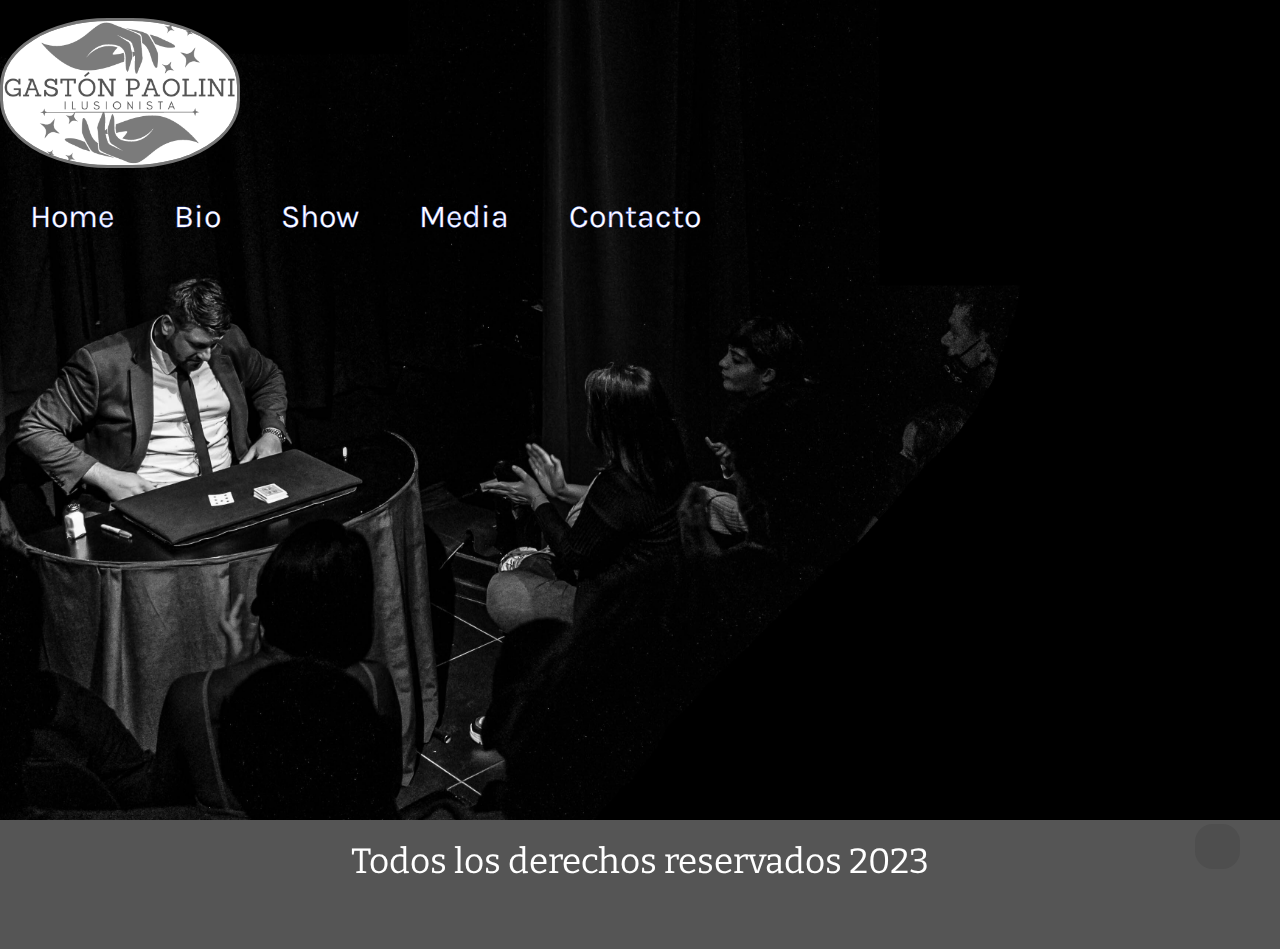
==== index.html @ fab3394d "preentrega 4 inicio" ====
<!DOCTYPE html>
<html lang="es">

<head>

    <meta charset="UTF-8">
    <meta http-equiv="X-UA-Compatible" content="IE=edge">
    <meta name="viewport" content="width=device-width, initial-scale=1.0">
    <link rel="stylesheet" href="https://cdn.jsdelivr.net/npm/bootstrap@4.6.2/dist/css/bootstrap.min.css"
        integrity="sha384-xOolHFLEh07PJGoPkLv1IbcEPTNtaed2xpHsD9ESMhqIYd0nLMwNLD69Npy4HI+N" crossorigin="anonymous">
    <link rel="stylesheet" href="https://cdnjs.cloudflare.com/ajax/libs/font-awesome/6.4.0/css/all.min.css"
        integrity="sha512-iecdLmaskl7CVkqkXNQ/ZH/XLlvWZOJyj7Yy7tcenmpD1ypASozpmT/E0iPtmFIB46ZmdtAc9eNBvH0H/ZpiBw=="
        crossorigin="anonymous" referrerpolicy="no-referrer" />
    <link rel="stylesheet" href="./estilos.css">
    <link rel="shortcut icon" href="./Icono para la página/GP favicon white2.png">
    <title>Gastón Paolini - Magia</title>
</head>

<body>
    <section class="principal">
        <header>
            <nav class="navbar navbar-expand-md ">
                >
                <a class="navbar-brand" href="./index.html"><img src="./Imagenes logo-tarjetas/GP3.png" alt="logo magia"
                        id="logo"></a>
                <button class="navbar-toggler" type="button" data-toggle="collapse" data-target="#collapsibleNavbar">
                    <i class="fa-solid fa-bars" id="menu"></i>
                </button>
                <div class="collapse navbar-collapse" id="collapsibleNavbar">
                    <ul class="navbar-nav">
                        <li class="nav-item">
                            <a class="nav-link" href="./index.html">Home</a>
                        </li>
                        <li class="nav-item">
                            <a class="nav-link" href="./bio.html">Bio</a>
                        </li>
                        <li class="nav-item">
                            <a class="nav-link" href="./show.html">Show</a>
                        </li>
                        <li class="nav-item">
                            <a class="nav-link" href="./media.html">Media</a>
                        </li>
                        <li class="nav-item">
                            <a class="nav-link" href="./contacto.html">Contacto</a>
                        </li>
                    </ul>
                </div>
            </nav>
        </header>
    </section>
    <footer>
        <div class="redes">
            <p id="pfooter">Todos los derechos reservados 2023</p>
            <div class="redes2">
                <a href="https://www.instagram.com/gastonpaolini/" id="instagram"><i class="fa-brands fa-instagram"></i>
                </a>
                <a href="https://www.tiktok.com/@gastonpaolini" id="tiktok"><i class="fa-brands fa-tiktok"></i></a>
                <a href="https://wa.me/1169472413" id="whatsapp"><i class="fa-brands fa-whatsapp"></i></a>
                <a href="https://www.youtube.com/@gastonpaolini9803" id="youtube"><i
                        class="fa-brands fa-youtube"></i></a>
            </div>
        </div>
    </footer>
    <a href="#" class="subir" type="submit"><i class="fa-regular fa-circle-up"></i></a>

    <script src="https://cdn.jsdelivr.net/npm/jquery@3.5.1/dist/jquery.slim.min.js"
        integrity="sha384-DfXdz2htPH0lsSSs5nCTpuj/zy4C+OGpamoFVy38MVBnE+IbbVYUew+OrCXaRkfj" crossorigin="anonymous">
    </script>
    <script src="https://cdn.jsdelivr.net/npm/popper.js@1.16.1/dist/umd/popper.min.js"
        integrity="sha384-9/reFTGAW83EW2RDu2S0VKaIzap3H66lZH81PoYlFhbGU+6BZp6G7niu735Sk7lN" crossorigin="anonymous">
    </script>
    <script src="https://cdn.jsdelivr.net/npm/bootstrap@4.6.2/dist/js/bootstrap.min.js"
        integrity="sha384-+sLIOodYLS7CIrQpBjl+C7nPvqq+FbNUBDunl/OZv93DB7Ln/533i8e/mZXLi/P+" crossorigin="anonymous">
    </script>
</body>

</html>
---- estilos.css ----
@import url("https://fonts.googleapis.com/css2?family=Abril+Fatface&family=Archivo:wght@200&family=Bebas+Neue&family=Bitter:ital,wght@0,100;0,200;1,100&family=Bruno+Ace+SC&family=Castoro+Titling&family=Delicious+Handrawn&family=Great+Vibes&family=Indie+Flower&family=Instrument+Serif:ital@0;1&family=Karla:wght@300&family=Libre+Baskerville&family=Lobster&family=Nova+Oval&family=Oswald:wght@200&family=PT+Sans+Narrow:wght@400;700&family=Pacifico&family=Poltawski+Nowy:ital@0;1&family=Raleway:wght@100&family=Red+Hat+Display:ital,wght@0,300;1,300&family=Righteous&family=Roboto:wght@100&family=Satisfy&family=Source+Serif+Pro:wght@200&family=Ysabeau:ital,wght@0,200;1,200&display=swap");
* {
  margin: 0;
  padding: 0;
  box-sizing: border-box;
}

html {
  scroll-behavior: smooth;
}

/* font-family: 'Abril Fatface', cursive;
font-family: 'Archivo', sans-serif;
font-family: 'Bebas Neue', cursive;
font-family: 'Bitter', serif;
font-family: 'Bruno Ace SC', cursive;
font-family: 'Castoro Titling', cursive;
font-family: 'Delicious Handrawn', cursive;
font-family: 'Indie Flower', cursive;
font-family: 'Instrument Serif', serif;
font-family: 'Karla', sans-serif;
font-family: 'Libre Baskerville', serif;
font-family: 'Lobster', cursive;
font-family: 'Nova Oval', cursive;
font-family: 'Oswald', sans-serif;
font-family: 'Pacifico', cursive;
font-family: 'Poltawski Nowy', serif;
font-family: 'PT Sans Narrow', sans-serif;
font-family: 'Raleway', sans-serif;
font-family: 'Red Hat Display', sans-serif;
font-family: 'Righteous', cursive;
font-family: 'Roboto', sans-serif;
font-family: 'Satisfy', cursive;
font-family: 'Source Serif Pro', serif;
font-family: 'Ysabeau', sans-serif; */
body {
  height: calc(100vh - 80px);
}

.principal {
  background-image: url(./Background/background4.jpg) !important;
  background-size: cover;
  background-position: center;
  height: 100%;
}

.principalbio {
  background-image: url(./Background/background11.png);
  background-size: cover;
  background-position: inherit;
  height: auto;
}

.principalcontacto {
  background-image: url(./Background/background2.png);
}

.principalshow {
  background-image: url(./Background/background6.png);
  background-size: cover;
}

.principalmedia {
  background-color: #1a1a1a;
}

.navbar-brand {
  display: flex;
  justify-content: space-between;
  padding-right: 0px;
  margin: 0px;
}

#logo {
  border-radius: 45%;
  border: solid 5px white;
  height: 150px;
  width: 600p;
  border: 3px solid #5372ff;
  transition: all 0.9s;
  filter: grayscale(100%);
}

#logo:hover {
  transition: all 0.9s;
  border-radius: 20%;
  filter: grayscale(0%);
}

.navbar-toggler {
  padding-left: 70px;
  border: none;
  font-size: 30px;
  color: white;
  display: flex;
  justify-content: end;
}

.navbar-toggler .collapsed {
  display: flex;
  justify-content: end;
}

.navbar-nav {
  z-index: 1;
  display: flex;
  align-items: center;
}

.nav-link {
  color: rgb(255, 255, 255);
  transition: all 1.5s;
  font-size: 32px;
  display: flex;
  justify-content: right;
  -webkit-text-stroke: 0.25px #5372ff;
  font-family: "Karla", sans-serif;
  display: flex;
  justify-content: end;
}

.nav-link:hover {
  transition: all 1.5s;
  font-size: 45px;
  text-shadow: 0 0 3px rgb(226, 90, 90);
  color: rgb(146, 10, 10) !important;
  -webkit-text-stroke: 0.25px rgb(146, 10, 10);
}

a {
  color: white;
  text-decoration: none;
  margin: 30px;
}

a:hover {
  color: #1a1a1a;
}

h1 {
  color: white;
  padding: 10px;
  margin: 0px;
  text-align: center;
  font-family: Bloverly;
}

.f-letter::first-letter {
  color: rgb(175, 6, 6);
  font-size: 45px;
  font-weight: bold;
  text-shadow: 0 0 5px white;
  background-color: rgba(26, 26, 26, 0.7529411765);
}

.bio {
  color: white;
  padding: 10px;
  margin: 20px;
  font-size: 20px;
  font-family: Ricordi;
  text-align: center;
  background-color: rgba(26, 26, 26, 0.7529411765);
  border-radius: 10px;
}

.bio2 {
  color: white;
  padding: 10px;
  margin: 0px;
  font-size: 30px;
  font-family: Ricordi;
  text-align: center;
  background-color: rgba(255, 0, 0, 0.623);
}

.foto {
  width: auto;
  padding: 10px;
  margin: 10px;
  display: grid;
  grid-template-columns: repeat(3, 1fr);
  grid-template-rows: 1fr;
  grid-template-areas: "foto1 foto2 foto3";
}

.fotos {
  background-image: url(./Background/dorsos.png);
  grid-area: foto2;
  background-size: 100%;
  background-repeat: no-repeat;
  height: 50vh;
  width: 50%;
  transition: all 0.9s;
  border-radius: 10px;
  display: flex;
  justify-content: center;
}

.foto1 {
  grid-area: foto1;
}

.foto1:hover {
  background: url(./Background/foto\ bio.jpg);
  background-size: cover;
  background-position: center;
  grid-area: foto1;
  border-radius: 10px;
  box-shadow: 0 0 15px white;
  border: solid 3px white;
  transition: all 0.9s;
}

.foto2 {
  grid-area: foto2;
}

.foto2:hover {
  background: url(./Background/foto\ bio2.jpg);
  background-size: cover;
  background-position: center;
  grid-area: foto2;
  border-radius: 10px;
  box-shadow: 0 0 15px white;
  border: solid 3px white;
  transition: all 0.9s;
}

.foto3 {
  grid-area: foto3;
}

.foto3:hover {
  background: url(./Background/foto\ bio3.jpg);
  background-size: cover;
  background-position: center;
  grid-area: foto3;
  border-radius: 10px;
  box-shadow: 0 0 15px white;
  border: solid 3px white;
  transition: all 0.9s;
}

.act1:active {
  transform: rotate(180deg);
  background-image: url(./Background/7corazon.png);
  background-size: contain;
  background-repeat: no-repeat;
  box-shadow: none;
  border: none;
}

.act2:active {
  transform: rotate(180deg);
  background-image: url(./Background/4pica.png);
  background-size: contain;
  background-repeat: no-repeat;
  box-shadow: none;
  border: none;
}

.act3:active {
  transform: rotate(180deg);
  background-image: url(./Background/5corazon.png);
  background-size: contain;
  background-repeat: no-repeat;
  box-shadow: none;
  border: none;
}

/* --------------------------------------------------------------------------------------------------------- */
.show0 {
  color: #fff;
  background-color: rgba(26, 26, 26, 0.7960784314);
  font-size: 32px;
  height: 60px;
}

.showtipo {
  display: grid;
  grid-template-columns: repeat(4, 1fr);
  grid-template-rows: repeat(2, 1fr);
  grid-template-areas: "tipo1 tipo3 tipo5 tipo7" "tipo2 tipo4 tipo6 tipo8";
  padding: 10px;
  margin: 10px;
  border-radius: 10px;
  transition: all 1.09s;
  line-height: 25px;
  height: auto;
}

.shows {
  height: 70px;
}

.showp {
  height: auto;
}

.tipo1 {
  color: rgb(255, 255, 255);
  grid-area: tipo1;
  border: solid 2px black;
  padding: 5px;
  margin: 5px;
  display: flex;
  justify-content: center;
  align-items: center;
  text-align: center;
  border-radius: 10px;
  background-color: rgb(247, 48, 50);
  filter: sepia(1);
  transition: all 1.09s;
  text-shadow: 0 0 5px black;
  font-size: 25px;
}

.tipo1:hover {
  filter: sepia(0);
  transition: all 1.09s;
  border: solid 2px white;
  box-shadow: 0 0 5px white;
}

.tipo2 {
  color: rgb(255, 255, 255);
  grid-area: tipo2;
  border: solid 2px black;
  padding: 5px;
  margin: 5px;
  display: flex;
  justify-content: center;
  align-items: center;
  text-align: justify;
  border-radius: 10px;
  background-color: rgb(247, 48, 50);
  filter: sepia(1);
  transition: all 1.09s;
  text-shadow: 0 0 5px black;
}

.tipo2:hover {
  filter: sepia(0);
  transition: all 1.09s;
  border: solid 2px white;
  box-shadow: 0 0 5px white;
}

.tipo3 {
  color: #ffffff;
  grid-area: tipo3;
  border: solid 2px black;
  padding: 5px;
  margin: 5px;
  display: flex;
  justify-content: center;
  align-items: center;
  text-align: center;
  border-radius: 10px;
  background-color: #5372ff;
  filter: sepia(1);
  transition: all 1.09s;
  text-shadow: 0 0 5px black;
  font-size: 25px;
}

.tipo3:hover {
  filter: sepia(0);
  transition: all 1.09s;
  border: solid 2px white;
  box-shadow: 0 0 5px white;
}

.tipo4 {
  color: #ffffff;
  grid-area: tipo4;
  border: solid 2px black;
  padding: 5px;
  margin: 5px;
  display: flex;
  justify-content: center;
  align-items: center;
  text-align: justify;
  border-radius: 10px;
  background-color: #5372ff;
  filter: sepia(1);
  transition: all 1.09s;
  text-shadow: 0 0 5px black;
}

.tipo4:hover {
  filter: sepia(0);
  transition: all 1.09s;
  border: solid 2px white;
  box-shadow: 0 0 5px white;
}

.tipo5 {
  color: rgb(255, 255, 255);
  grid-area: tipo5;
  border: solid 2px black;
  padding: 5px;
  margin: 5px;
  display: flex;
  justify-content: center;
  align-items: center;
  text-align: center;
  border-radius: 10px;
  background-color: rgb(247, 48, 50);
  filter: sepia(1);
  transition: all 1.09s;
  text-shadow: 0 0 5px black;
  font-size: 25px;
}

.tipo5:hover {
  filter: sepia(0);
  transition: all 1.09s;
  border: solid 2px white;
  box-shadow: 0 0 5px white;
}

.tipo6 {
  color: rgb(255, 255, 255);
  grid-area: tipo6;
  border: solid 2px black;
  padding: 5px;
  margin: 5px;
  display: flex;
  justify-content: center;
  align-items: center;
  text-align: justify;
  border-radius: 10px;
  background-color: rgb(247, 48, 50);
  filter: sepia(1);
  transition: all 1.09s;
  text-shadow: 0 0 5px black;
}

.tipo6:hover {
  filter: sepia(0);
  transition: all 1.09s;
  border: solid 2px white;
  box-shadow: 0 0 5px white;
}

.tipo7 {
  color: #ffffff;
  grid-area: tipo7;
  border: solid 2px black;
  padding: 5px;
  margin: 5px;
  display: flex;
  justify-content: center;
  align-items: center;
  text-align: center;
  border-radius: 10px;
  background-color: #5372ff;
  filter: sepia(1);
  transition: all 1.09s;
  text-shadow: 0 0 5px black;
  font-size: 25px;
}

.tipo7:hover {
  filter: sepia(0);
  transition: all 1.09s;
  border: solid 2px white;
  box-shadow: 0 0 5px white;
}

.tipo8 {
  color: #ffffff;
  grid-area: tipo8;
  border: solid 2px black;
  padding: 5px;
  margin: 5px;
  display: flex;
  justify-content: center;
  align-items: center;
  text-align: justify;
  border-radius: 10px;
  background-color: #5372ff;
  filter: sepia(1);
  transition: all 1.09s;
  text-shadow: 0 0 5px black;
}

.tipo8:hover {
  filter: sepia(0);
  transition: all 1.09s;
  border: solid 2px white;
  box-shadow: 0 0 5px white;
}

/* --------------------------------------------------------------------------------------------------------- */
.galeria {
  background-color: silver;
  display: grid;
  grid-template-columns: repeat(4, 1fr);
  grid-template-rows: repeat(3, 1fr);
  grid-template-areas: "item1 item1 item3 item3" "item4 item4 item2 item8" "item6 item7 item5 item8";
  height: 100vh;
}

.item1-img {
  background-image: url(./media/imgitem1.jpg);
  background-size: cover;
  background-position: center;
  margin: 5px;
  padding: 5px;
  border-radius: 10px;
  filter: grayscale(1);
  transition: all 1.09s;
  grid-area: item1;
}

.item2-img {
  background-image: url(./media/imgitem2.jpg);
  background-size: cover;
  background-position: center;
  margin: 5px;
  padding: 5px;
  border-radius: 10px;
  filter: grayscale(1);
  transition: all 1.09s;
  grid-area: item2;
}

.item3-img {
  background-image: url(./media/imgitem3.jpg);
  background-size: cover;
  background-position: center;
  margin: 5px;
  padding: 5px;
  border-radius: 10px;
  filter: grayscale(1);
  transition: all 1.09s;
  grid-area: item3;
}

.item4-img {
  background-image: url(./media/imgitem4.jpg);
  background-size: cover;
  background-position: center;
  margin: 5px;
  padding: 5px;
  border-radius: 10px;
  filter: grayscale(1);
  transition: all 1.09s;
  grid-area: item4;
}

.item5-img {
  background-image: url(./media/imgitem5.jpg);
  background-size: cover;
  background-position: center;
  margin: 5px;
  padding: 5px;
  border-radius: 10px;
  filter: grayscale(1);
  transition: all 1.09s;
  grid-area: item5;
}

.item6-img {
  background-image: url(./media/imgitem6.jpg);
  background-size: cover;
  background-position: center;
  margin: 5px;
  padding: 5px;
  border-radius: 10px;
  filter: grayscale(1);
  transition: all 1.09s;
  grid-area: item6;
}

.item7-img {
  background-image: url(./media/imgitem7.jpg);
  background-size: cover;
  background-position: center;
  margin: 5px;
  padding: 5px;
  border-radius: 10px;
  filter: grayscale(1);
  transition: all 1.09s;
  grid-area: item7;
}

.item8-img {
  background-image: url(./media/imgitem8.jpg);
  background-size: cover;
  background-position: center;
  margin: 5px;
  padding: 5px;
  border-radius: 10px;
  filter: grayscale(1);
  transition: all 1.09s;
  grid-area: item8;
}

.item1-img:hover {
  filter: grayscale(0);
  transition: all 1.09s;
  box-shadow: 0 0 5px white;
  border: 3px solid white;
  scale: 1.3;
  z-index: 1;
}

.item2-img:hover {
  filter: grayscale(0);
  transition: all 1.09s;
  box-shadow: 0 0 5px white;
  border: 3px solid white;
  scale: 1.3;
  z-index: 1;
}

.item3-img:hover {
  filter: grayscale(0);
  transition: all 1.09s;
  box-shadow: 0 0 5px white;
  border: 3px solid white;
  scale: 1.3;
  z-index: 1;
}

.item4-img:hover {
  filter: grayscale(0);
  transition: all 1.09s;
  box-shadow: 0 0 5px white;
  border: 3px solid white;
  scale: 1.3;
  z-index: 1;
}

.item5-img:hover {
  filter: grayscale(0);
  transition: all 1.09s;
  box-shadow: 0 0 5px white;
  border: 3px solid white;
  scale: 1.3;
  z-index: 1;
}

.item6-img:hover {
  filter: grayscale(0);
  transition: all 1.09s;
  box-shadow: 0 0 5px white;
  border: 3px solid white;
  scale: 1.3;
  z-index: 1;
}

.item7-img:hover {
  filter: grayscale(0);
  transition: all 1.09s;
  box-shadow: 0 0 5px white;
  border: 3px solid white;
  scale: 1.3;
  z-index: 1;
}

.item8-img:hover {
  filter: grayscale(0);
  transition: all 1.09s;
  box-shadow: 0 0 5px white;
  border: 3px solid white;
  scale: 1.3;
  z-index: 1;
}

/* --------------------------------------------------------------------------------------------------------- */
.formulario {
  color: white;
  display: inline;
  text-align: center;
  font-family: Verdana, Geneva, Tahoma, sans-serif;
  font-size: 20px;
  padding: 10px;
  margin: 10px;
  display: grid;
  place-items: center;
}

input {
  color: whitesmoke;
  background-color: #1a1a1a;
}

input::placeholder {
  color: #3f3d3d;
  text-transform: capitalize;
}

.act:focus {
  background-color: #5372ff;
  box-shadow: 0 0 3px white;
}

label {
  background-color: rgba(247, 48, 51, 0.486);
  margin: 5px;
  padding: 3px;
  border-radius: 10px;
}

.enviar {
  border-radius: 10px;
  padding: 5px;
  margin: 5px;
  background-color: #5372ff;
  font-weight: bold;
  color: azure;
  text-shadow: 0 0 5px #1a1a1a;
  font-family: "PT Sans Narrow", sans-serif;
  text-align: center;
}

.enviar:hover {
  box-shadow: 0 0 5px white;
}

.reset {
  border-radius: 10px;
  padding: 5px;
  margin: 5px;
  background-color: rgb(247, 48, 50);
  font-weight: bold;
  color: azure;
  text-shadow: 0 0 5px #1a1a1a;
  font-family: "PT Sans Narrow", sans-serif;
  text-align: center;
}

.reset:hover {
  box-shadow: 0 0 5px white;
}

/* --------------------------------------------------------------------------------------------------------- */
footer {
  background-color: rgb(226, 80, 76);
  transition: all 1.09s;
  filter: grayscale(100%);
  width: 100%;
}

footer:hover {
  transition: all 1.09s;
  filter: grayscale(0%);
}

#pfooter {
  color: white;
  padding: 10px;
  margin: 0px;
  font-family: "Bitter", serif;
  font-size: 35px;
}

.redes {
  font-size: 40px;
  text-align: center;
  padding: 10px;
  margin: 0px;
  background-color: rgb(198, 54, 55);
}

.subir {
  height: 45px;
  width: 45px;
  background-color: rgb(78, 78, 78);
  border-radius: 40%;
  position: fixed;
  right: 10px;
  bottom: 1px;
  color: #fff;
  display: flex;
  justify-content: center;
  align-items: center;
  line-height: 45px;
  font-size: 30px;
}

.subir:hover {
  background-color: #fff;
}

@media only screen and (max-width: 768px) {
  .principal {
    background-position: initial;
    display: flex;
    align-items: start;
    justify-content: space-around;
  }
  .navbar-nav {
    display: inline;
    height: auto;
  }
  .navbar .navbar-expand-md {
    display: flex;
    justify-content: space-between;
  }
  #logo {
    height: 100px;
    width: 600p;
  }
  .navbar-toggler {
    font-size: 27px;
  }
  .nav-link {
    font-size: 16px;
    padding: 2px;
    margin: 10px;
    display: flex;
    justify-content: end;
    text-shadow: 0 0 5px black;
  }
  .principalbio {
    height: 2000px;
  }
  .bio {
    font-size: 20px;
  }
  .nav-link:hover {
    font-size: 28px;
  }
  .principalshow {
    background-image: url(./Background/background6.png);
    background-size: cover;
    background-position: center;
    height: auto;
    width: auto;
  }
  .principalbio {
    height: auto;
    width: auto;
    background-color: black;
  }
  .foto {
    border-radius: 10px;
    padding: 10px;
    margin: 10px;
    display: grid;
    grid-template-columns: 1fr;
    grid-template-rows: auto;
    grid-template-areas: "foto1" "foto2" "foto3";
    place-items: center;
  }
  .show0 {
    font-size: 20px;
  }
  .showtipo {
    display: grid;
    grid-template-columns: 1fr;
    grid-template-rows: auto;
    grid-template-areas: "tipo1" "tipo2" "tipo3" "tipo4" "tipo5" "tipo6" "tipo7" "tipo8";
    justify-content: center;
    height: auto;
  }
  .item1 {
    background-size: cover;
    background-position-y: top;
  }
  .item6 {
    background-size: cover;
    background-position-y: center;
  }
  .principalcontacto {
    background-image: url(./Background/background8.jpg);
    background-size: inherit;
    height: auto;
    width: auto;
  }
  .formulario {
    font-size: 14px;
    display: grid;
    place-items: center;
  }
  .formulario1 {
    font-size: 18px;
    padding: 5px;
    margin: 5px;
    background-color: rgba(26, 26, 26, 0.7176470588);
    font-family: "Instrument Serif", serif;
    box-shadow: 0 0 5px #fff;
    border-radius: 10px;
    text-align: center;
  }
  #icoment {
    text-align: center;
  }
  .pfooter {
    text-align: center;
    font-size: 20px;
  }
  .footer {
    display: flex;
    flex-direction: column;
    justify-content: center;
    height: auto;
  }
  #pfooter {
    font-size: 21px;
    padding: 2px;
  }
  .redes2 {
    font-size: 21px;
    text-align: center;
    display: flex;
    justify-content: space-around;
    padding-bottom: 20px;
  }
  .subir {
    height: 25px;
    width: 25px;
    right: 10px;
    line-height: 20px;
    font-size: 15px;
  }
}

/*# sourceMappingURL=estilos.css.map */
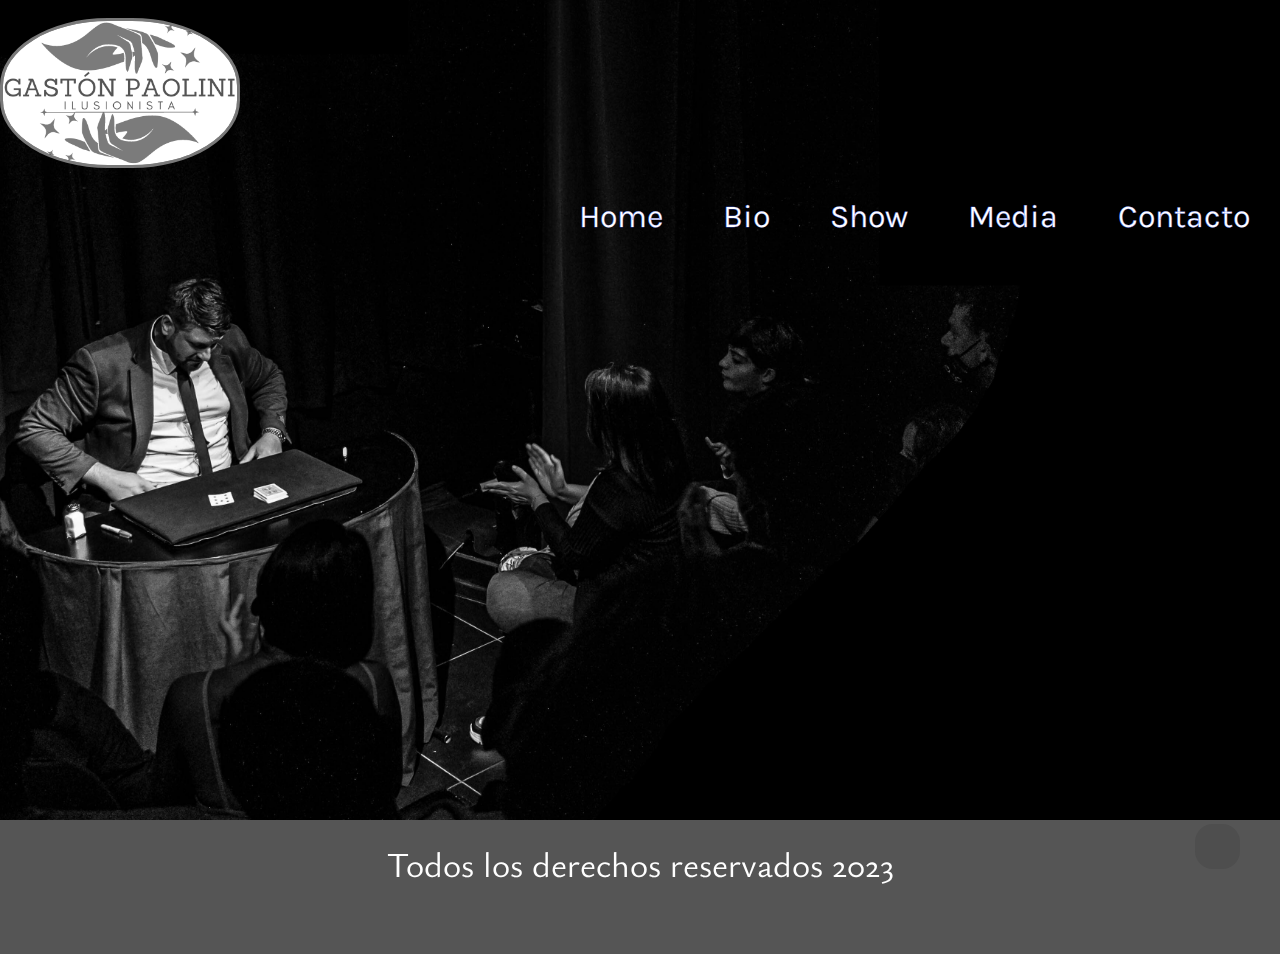
==== commit 45f43198: "agregamos variables" ====
--- a/index.html
+++ b/index.html
@@ -52,8 +52,7 @@
         <div class="redes">
             <p id="pfooter">Todos los derechos reservados 2023</p>
             <div class="redes2">
-                <a href="https://www.instagram.com/gastonpaolini/" id="instagram"><i class="fa-brands fa-instagram"></i>
-                </a>
+                <a href="https://www.instagram.com/gastonpaolini" id="instagram"><i class="fa-brands fa-instagram"></i></a>
                 <a href="https://www.tiktok.com/@gastonpaolini" id="tiktok"><i class="fa-brands fa-tiktok"></i></a>
                 <a href="https://wa.me/1169472413" id="whatsapp"><i class="fa-brands fa-whatsapp"></i></a>
                 <a href="https://www.youtube.com/@gastonpaolini9803" id="youtube"><i
--- a/estilos.css
+++ b/estilos.css
@@ -9,30 +9,6 @@
   scroll-behavior: smooth;
 }
 
-/* font-family: 'Abril Fatface', cursive;
-font-family: 'Archivo', sans-serif;
-font-family: 'Bebas Neue', cursive;
-font-family: 'Bitter', serif;
-font-family: 'Bruno Ace SC', cursive;
-font-family: 'Castoro Titling', cursive;
-font-family: 'Delicious Handrawn', cursive;
-font-family: 'Indie Flower', cursive;
-font-family: 'Instrument Serif', serif;
-font-family: 'Karla', sans-serif;
-font-family: 'Libre Baskerville', serif;
-font-family: 'Lobster', cursive;
-font-family: 'Nova Oval', cursive;
-font-family: 'Oswald', sans-serif;
-font-family: 'Pacifico', cursive;
-font-family: 'Poltawski Nowy', serif;
-font-family: 'PT Sans Narrow', sans-serif;
-font-family: 'Raleway', sans-serif;
-font-family: 'Red Hat Display', sans-serif;
-font-family: 'Righteous', cursive;
-font-family: 'Roboto', sans-serif;
-font-family: 'Satisfy', cursive;
-font-family: 'Source Serif Pro', serif;
-font-family: 'Ysabeau', sans-serif; */
 body {
   height: calc(100vh - 80px);
 }
@@ -76,7 +52,7 @@
   border: solid 5px white;
   height: 150px;
   width: 600p;
-  border: 3px solid #5372ff;
+  border: 3px solid #5079F2;
   transition: all 0.9s;
   filter: grayscale(100%);
 }
@@ -85,6 +61,11 @@
   transition: all 0.9s;
   border-radius: 20%;
   filter: grayscale(0%);
+}
+
+.collapse {
+  display: flex;
+  justify-content: end;
 }
 
 .navbar-toggler {
@@ -96,11 +77,6 @@
   justify-content: end;
 }
 
-.navbar-toggler .collapsed {
-  display: flex;
-  justify-content: end;
-}
-
 .navbar-nav {
   z-index: 1;
   display: flex;
@@ -122,19 +98,19 @@
 .nav-link:hover {
   transition: all 1.5s;
   font-size: 45px;
-  text-shadow: 0 0 3px rgb(226, 90, 90);
-  color: rgb(146, 10, 10) !important;
-  -webkit-text-stroke: 0.25px rgb(146, 10, 10);
+  text-shadow: 0 0 3px #f25252;
+  color: #f25252 !important;
+  -webkit-text-stroke: 1px #f27e7e;
 }
 
 a {
-  color: white;
+  color: #f2f2f2;
   text-decoration: none;
   margin: 30px;
 }
 
 a:hover {
-  color: #1a1a1a;
+  color: #595959;
 }
 
 h1 {
@@ -142,15 +118,13 @@
   padding: 10px;
   margin: 0px;
   text-align: center;
-  font-family: Bloverly;
+  font-family: "Archivo", sans-serif;
 }
 
 .f-letter::first-letter {
-  color: rgb(175, 6, 6);
+  color: #f27e7e;
   font-size: 45px;
   font-weight: bold;
-  text-shadow: 0 0 5px white;
-  background-color: rgba(26, 26, 26, 0.7529411765);
 }
 
 .bio {
@@ -158,7 +132,7 @@
   padding: 10px;
   margin: 20px;
   font-size: 20px;
-  font-family: Ricordi;
+  font-family: "Poltawski Nowy", serif;
   text-align: center;
   background-color: rgba(26, 26, 26, 0.7529411765);
   border-radius: 10px;
@@ -169,7 +143,7 @@
   padding: 10px;
   margin: 0px;
   font-size: 30px;
-  font-family: Ricordi;
+  font-family: "Poltawski Nowy", serif;
   text-align: center;
   background-color: rgba(255, 0, 0, 0.623);
 }
@@ -495,189 +469,28 @@
 }
 
 /* --------------------------------------------------------------------------------------------------------- */
-.galeria {
-  background-color: silver;
-  display: grid;
-  grid-template-columns: repeat(4, 1fr);
-  grid-template-rows: repeat(3, 1fr);
-  grid-template-areas: "item1 item1 item3 item3" "item4 item4 item2 item8" "item6 item7 item5 item8";
-  height: 100vh;
-}
-
-.item1-img {
-  background-image: url(./media/imgitem1.jpg);
-  background-size: cover;
-  background-position: center;
-  margin: 5px;
-  padding: 5px;
-  border-radius: 10px;
-  filter: grayscale(1);
-  transition: all 1.09s;
-  grid-area: item1;
-}
-
-.item2-img {
-  background-image: url(./media/imgitem2.jpg);
-  background-size: cover;
-  background-position: center;
-  margin: 5px;
-  padding: 5px;
-  border-radius: 10px;
-  filter: grayscale(1);
-  transition: all 1.09s;
-  grid-area: item2;
-}
-
-.item3-img {
-  background-image: url(./media/imgitem3.jpg);
-  background-size: cover;
-  background-position: center;
-  margin: 5px;
-  padding: 5px;
-  border-radius: 10px;
-  filter: grayscale(1);
-  transition: all 1.09s;
-  grid-area: item3;
-}
-
-.item4-img {
-  background-image: url(./media/imgitem4.jpg);
-  background-size: cover;
-  background-position: center;
-  margin: 5px;
-  padding: 5px;
-  border-radius: 10px;
-  filter: grayscale(1);
-  transition: all 1.09s;
-  grid-area: item4;
-}
-
-.item5-img {
-  background-image: url(./media/imgitem5.jpg);
-  background-size: cover;
-  background-position: center;
-  margin: 5px;
-  padding: 5px;
-  border-radius: 10px;
-  filter: grayscale(1);
-  transition: all 1.09s;
-  grid-area: item5;
-}
-
-.item6-img {
-  background-image: url(./media/imgitem6.jpg);
-  background-size: cover;
-  background-position: center;
-  margin: 5px;
-  padding: 5px;
-  border-radius: 10px;
-  filter: grayscale(1);
-  transition: all 1.09s;
-  grid-area: item6;
-}
-
-.item7-img {
-  background-image: url(./media/imgitem7.jpg);
-  background-size: cover;
-  background-position: center;
-  margin: 5px;
-  padding: 5px;
-  border-radius: 10px;
-  filter: grayscale(1);
-  transition: all 1.09s;
-  grid-area: item7;
-}
-
-.item8-img {
-  background-image: url(./media/imgitem8.jpg);
-  background-size: cover;
-  background-position: center;
-  margin: 5px;
-  padding: 5px;
-  border-radius: 10px;
-  filter: grayscale(1);
-  transition: all 1.09s;
-  grid-area: item8;
-}
-
-.item1-img:hover {
-  filter: grayscale(0);
-  transition: all 1.09s;
-  box-shadow: 0 0 5px white;
-  border: 3px solid white;
-  scale: 1.3;
-  z-index: 1;
-}
-
-.item2-img:hover {
-  filter: grayscale(0);
-  transition: all 1.09s;
-  box-shadow: 0 0 5px white;
-  border: 3px solid white;
-  scale: 1.3;
-  z-index: 1;
-}
-
-.item3-img:hover {
-  filter: grayscale(0);
-  transition: all 1.09s;
-  box-shadow: 0 0 5px white;
-  border: 3px solid white;
-  scale: 1.3;
-  z-index: 1;
-}
-
-.item4-img:hover {
-  filter: grayscale(0);
-  transition: all 1.09s;
-  box-shadow: 0 0 5px white;
-  border: 3px solid white;
-  scale: 1.3;
-  z-index: 1;
-}
-
-.item5-img:hover {
-  filter: grayscale(0);
-  transition: all 1.09s;
-  box-shadow: 0 0 5px white;
-  border: 3px solid white;
-  scale: 1.3;
-  z-index: 1;
-}
-
-.item6-img:hover {
-  filter: grayscale(0);
-  transition: all 1.09s;
-  box-shadow: 0 0 5px white;
-  border: 3px solid white;
-  scale: 1.3;
-  z-index: 1;
-}
-
-.item7-img:hover {
-  filter: grayscale(0);
-  transition: all 1.09s;
-  box-shadow: 0 0 5px white;
-  border: 3px solid white;
-  scale: 1.3;
-  z-index: 1;
-}
-
-.item8-img:hover {
-  filter: grayscale(0);
-  transition: all 1.09s;
-  box-shadow: 0 0 5px white;
-  border: 3px solid white;
-  scale: 1.3;
-  z-index: 1;
+.img {
+  width: 150vh;
+  height: auto;
+}
+
+.carousel-item.active {
+  display: flex;
+  justify-content: center;
 }
 
 /* --------------------------------------------------------------------------------------------------------- */
+.formulario1 {
+  background-color: rgba(26, 26, 26, 0.7176470588);
+  border-radius: 10px;
+  font-family: "PT Sans Narrow", sans-serif;
+}
+
 .formulario {
   color: white;
   display: inline;
   text-align: center;
-  font-family: Verdana, Geneva, Tahoma, sans-serif;
+  font-family: "Source Serif Pro", serif;
   font-size: 20px;
   padding: 10px;
   margin: 10px;
@@ -715,7 +528,7 @@
   font-weight: bold;
   color: azure;
   text-shadow: 0 0 5px #1a1a1a;
-  font-family: "PT Sans Narrow", sans-serif;
+  font-family: "Raleway", sans-serif;
   text-align: center;
 }
 
@@ -731,7 +544,7 @@
   font-weight: bold;
   color: azure;
   text-shadow: 0 0 5px #1a1a1a;
-  font-family: "PT Sans Narrow", sans-serif;
+  font-family: "Raleway", sans-serif;
   text-align: center;
 }
 
@@ -756,7 +569,7 @@
   color: white;
   padding: 10px;
   margin: 0px;
-  font-family: "Bitter", serif;
+  font-family: "Ysabeau", sans-serif;
   font-size: 35px;
 }
 
@@ -785,7 +598,8 @@
 }
 
 .subir:hover {
-  background-color: #fff;
+  background-color: #f2f2f2;
+  text-decoration: none;
 }
 
 @media only screen and (max-width: 768px) {
@@ -860,6 +674,10 @@
     justify-content: center;
     height: auto;
   }
+  .img {
+    width: 100vh;
+    height: auto;
+  }
   .item1 {
     background-size: cover;
     background-position-y: top;
@@ -884,10 +702,14 @@
     padding: 5px;
     margin: 5px;
     background-color: rgba(26, 26, 26, 0.7176470588);
-    font-family: "Instrument Serif", serif;
-    box-shadow: 0 0 5px #fff;
+    font-family: "Raleway", sans-serif;
+    box-shadow: 0 0 5px #f2f2f2;
     border-radius: 10px;
-    text-align: center;
+  }
+  h4 {
+    font-family: "Raleway", sans-serif;
+    background-color: #5079F2;
+    border-radius: 10px;
   }
   #icoment {
     text-align: center;
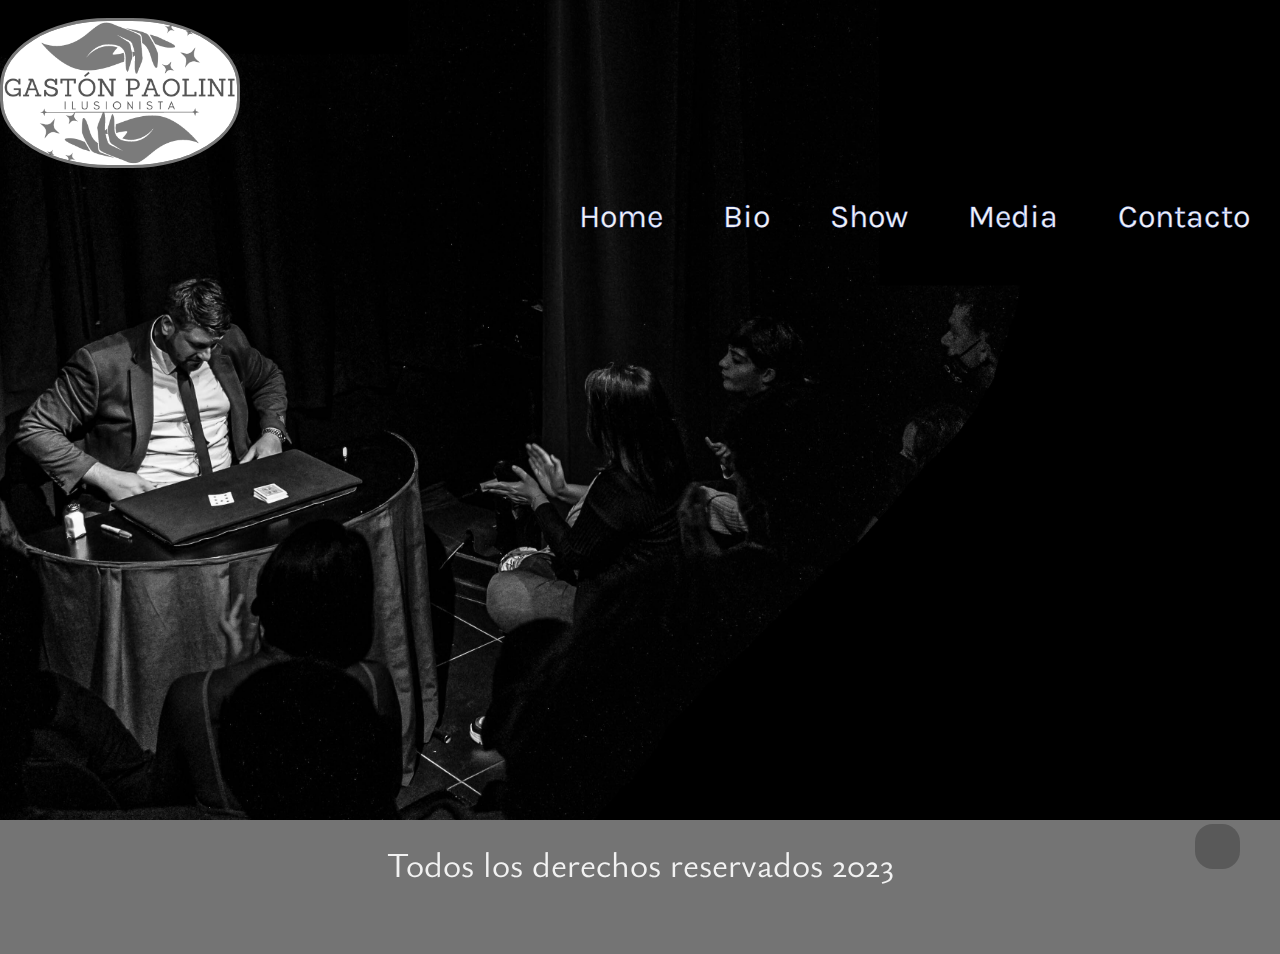
==== commit 08beb866: "primeras animaciones" ====
--- a/index.html
+++ b/index.html
@@ -8,6 +8,7 @@
     <meta name="viewport" content="width=device-width, initial-scale=1.0">
     <link rel="stylesheet" href="https://cdn.jsdelivr.net/npm/bootstrap@4.6.2/dist/css/bootstrap.min.css"
         integrity="sha384-xOolHFLEh07PJGoPkLv1IbcEPTNtaed2xpHsD9ESMhqIYd0nLMwNLD69Npy4HI+N" crossorigin="anonymous">
+    <link rel="stylesheet" href="https://cdnjs.cloudflare.com/ajax/libs/animate.css/4.1.1/animate.min.css" />
     <link rel="stylesheet" href="https://cdnjs.cloudflare.com/ajax/libs/font-awesome/6.4.0/css/all.min.css"
         integrity="sha512-iecdLmaskl7CVkqkXNQ/ZH/XLlvWZOJyj7Yy7tcenmpD1ypASozpmT/E0iPtmFIB46ZmdtAc9eNBvH0H/ZpiBw=="
         crossorigin="anonymous" referrerpolicy="no-referrer" />
@@ -22,11 +23,11 @@
             <nav class="navbar navbar-expand-md ">
                 >
                 <a class="navbar-brand" href="./index.html"><img src="./Imagenes logo-tarjetas/GP3.png" alt="logo magia"
-                        id="logo"></a>
+                        id="logo" class="animate__animated animate__backInLeft"></a>
                 <button class="navbar-toggler" type="button" data-toggle="collapse" data-target="#collapsibleNavbar">
                     <i class="fa-solid fa-bars" id="menu"></i>
                 </button>
-                <div class="collapse navbar-collapse" id="collapsibleNavbar">
+                <div class="collapse navbar-collapse animate__animated animate__backInRight" id="collapsibleNavbar">
                     <ul class="navbar-nav">
                         <li class="nav-item">
                             <a class="nav-link" href="./index.html">Home</a>
@@ -52,7 +53,8 @@
         <div class="redes">
             <p id="pfooter">Todos los derechos reservados 2023</p>
             <div class="redes2">
-                <a href="https://www.instagram.com/gastonpaolini" id="instagram"><i class="fa-brands fa-instagram"></i></a>
+                <a href="https://www.instagram.com/gastonpaolini" id="instagram"><i
+                        class="fa-brands fa-instagram"></i></a>
                 <a href="https://www.tiktok.com/@gastonpaolini" id="tiktok"><i class="fa-brands fa-tiktok"></i></a>
                 <a href="https://wa.me/1169472413" id="whatsapp"><i class="fa-brands fa-whatsapp"></i></a>
                 <a href="https://www.youtube.com/@gastonpaolini9803" id="youtube"><i
--- a/estilos.css
+++ b/estilos.css
@@ -49,7 +49,7 @@
 
 #logo {
   border-radius: 45%;
-  border: solid 5px white;
+  border: solid 5px #f2f2f2;
   height: 150px;
   width: 600p;
   border: 3px solid #5079F2;
@@ -72,7 +72,7 @@
   padding-left: 70px;
   border: none;
   font-size: 30px;
-  color: white;
+  color: #f2f2f2;
   display: flex;
   justify-content: end;
 }
@@ -84,12 +84,12 @@
 }
 
 .nav-link {
-  color: rgb(255, 255, 255);
+  color: #f2f2f2;
   transition: all 1.5s;
   font-size: 32px;
   display: flex;
   justify-content: right;
-  -webkit-text-stroke: 0.25px #5372ff;
+  -webkit-text-stroke: 0.25px #5079F2;
   font-family: "Karla", sans-serif;
   display: flex;
   justify-content: end;
@@ -114,7 +114,7 @@
 }
 
 h1 {
-  color: white;
+  color: #f2f2f2;
   padding: 10px;
   margin: 0px;
   text-align: center;
@@ -128,18 +128,18 @@
 }
 
 .bio {
-  color: white;
+  color: #f2f2f2;
   padding: 10px;
   margin: 20px;
   font-size: 20px;
   font-family: "Poltawski Nowy", serif;
   text-align: center;
-  background-color: rgba(26, 26, 26, 0.7529411765);
+  background-color: rgba(26, 26, 26, 0.7176470588);
   border-radius: 10px;
 }
 
 .bio2 {
-  color: white;
+  color: #f2f2f2;
   padding: 10px;
   margin: 0px;
   font-size: 30px;
@@ -181,8 +181,8 @@
   background-position: center;
   grid-area: foto1;
   border-radius: 10px;
-  box-shadow: 0 0 15px white;
-  border: solid 3px white;
+  box-shadow: 0 0 15px #f2f2f2;
+  border: solid 3px #f2f2f2;
   transition: all 0.9s;
 }
 
@@ -196,8 +196,8 @@
   background-position: center;
   grid-area: foto2;
   border-radius: 10px;
-  box-shadow: 0 0 15px white;
-  border: solid 3px white;
+  box-shadow: 0 0 15px #f2f2f2;
+  border: solid 3px #f2f2f2;
   transition: all 0.9s;
 }
 
@@ -243,19 +243,20 @@
   border: none;
 }
 
-/* --------------------------------------------------------------------------------------------------------- */
 .show0 {
   color: #fff;
   background-color: rgba(26, 26, 26, 0.7960784314);
   font-size: 32px;
   height: 60px;
+  font-family: "Ysabeau", sans-serif;
+  padding-bottom: 5px;
 }
 
 .showtipo {
   display: grid;
   grid-template-columns: repeat(4, 1fr);
-  grid-template-rows: repeat(2, 1fr);
-  grid-template-areas: "tipo1 tipo3 tipo5 tipo7" "tipo2 tipo4 tipo6 tipo8";
+  grid-template-rows: repeat(4, 1fr);
+  grid-template-areas: "tipo1 tipo1 Bio1 Bio1" "tipo2 tipo2 Bio1 Bio1" "Bio2 Bio2 tipo3 tipo3" "Bio2 Bio2 tipo4 tipo4" "tipo5 tipo5 Bio3 Bio3" "tipo6 tipo6 Bio3 Bio3" "Bio4 Bio4 tipo7 tipo7" "Bio4 Bio4 tipo8 tipo8";
   padding: 10px;
   margin: 10px;
   border-radius: 10px;
@@ -264,211 +265,278 @@
   height: auto;
 }
 
-.shows {
-  height: 70px;
-}
-
-.showp {
-  height: auto;
-}
-
-.tipo1 {
-  color: rgb(255, 255, 255);
+.show-tipo1 {
+  color: #f2f2f2;
   grid-area: tipo1;
-  border: solid 2px black;
-  padding: 5px;
-  margin: 5px;
-  display: flex;
-  justify-content: center;
-  align-items: center;
-  text-align: center;
-  border-radius: 10px;
-  background-color: rgb(247, 48, 50);
+  border: solid 2px #595959;
+  padding: 5px;
+  margin: 5px;
+  display: flex;
+  justify-content: center;
+  align-items: center;
+  text-align: center;
+  border-radius: 10px;
+  background-color: #f25252;
   filter: sepia(1);
   transition: all 1.09s;
-  text-shadow: 0 0 5px black;
-  font-size: 25px;
-}
-
-.tipo1:hover {
+  text-shadow: 0 0 5px #595959;
+  font-size: 20px;
+  font-family: "Poltawski Nowy", serif;
+}
+
+.show-tipo2 {
+  color: #f2f2f2;
+  grid-area: tipo2;
+  border: solid 2px #595959;
+  padding: 5px;
+  margin: 5px;
+  display: flex;
+  justify-content: center;
+  align-items: center;
+  text-align: center;
+  border-radius: 10px;
+  background-color: #f25252;
+  filter: sepia(1);
+  transition: all 1.09s;
+  text-shadow: 0 0 5px #595959;
+  font-size: 20px;
+  font-family: "Poltawski Nowy", serif;
+}
+
+.show-tipo5 {
+  color: #f2f2f2;
+  grid-area: tipo5;
+  border: solid 2px #595959;
+  padding: 5px;
+  margin: 5px;
+  display: flex;
+  justify-content: center;
+  align-items: center;
+  text-align: center;
+  border-radius: 10px;
+  background-color: #f25252;
+  filter: sepia(1);
+  transition: all 1.09s;
+  text-shadow: 0 0 5px #595959;
+  font-size: 20px;
+  font-family: "Poltawski Nowy", serif;
+}
+
+.show-tipo6 {
+  color: #f2f2f2;
+  grid-area: tipo6;
+  border: solid 2px #595959;
+  padding: 5px;
+  margin: 5px;
+  display: flex;
+  justify-content: center;
+  align-items: center;
+  text-align: center;
+  border-radius: 10px;
+  background-color: #f25252;
+  filter: sepia(1);
+  transition: all 1.09s;
+  text-shadow: 0 0 5px #595959;
+  font-size: 20px;
+  font-family: "Poltawski Nowy", serif;
+}
+
+.show-tipo3 {
+  color: #f2f2f2;
+  grid-area: tipo3;
+  border: solid 2px #595959;
+  padding: 5px;
+  margin: 5px;
+  display: flex;
+  justify-content: center;
+  align-items: center;
+  text-align: center;
+  border-radius: 10px;
+  background-color: #5079F2;
+  filter: sepia(1);
+  transition: all 1.09s;
+  text-shadow: 0 0 5px #595959;
+  font-size: 20px;
+  font-family: "Poltawski Nowy", serif;
+}
+
+.show-tipo4 {
+  color: #f2f2f2;
+  grid-area: tipo4;
+  border: solid 2px #595959;
+  padding: 5px;
+  margin: 5px;
+  display: flex;
+  justify-content: center;
+  align-items: center;
+  text-align: center;
+  border-radius: 10px;
+  background-color: #5079F2;
+  filter: sepia(1);
+  transition: all 1.09s;
+  text-shadow: 0 0 5px #595959;
+  font-size: 20px;
+  font-family: "Poltawski Nowy", serif;
+}
+
+.show-tipo7 {
+  color: #f2f2f2;
+  grid-area: tipo7;
+  border: solid 2px #595959;
+  padding: 5px;
+  margin: 5px;
+  display: flex;
+  justify-content: center;
+  align-items: center;
+  text-align: center;
+  border-radius: 10px;
+  background-color: #5079F2;
+  filter: sepia(1);
+  transition: all 1.09s;
+  text-shadow: 0 0 5px #595959;
+  font-size: 20px;
+  font-family: "Poltawski Nowy", serif;
+}
+
+.show-tipo8 {
+  color: #f2f2f2;
+  grid-area: tipo8;
+  border: solid 2px #595959;
+  padding: 5px;
+  margin: 5px;
+  display: flex;
+  justify-content: center;
+  align-items: center;
+  text-align: center;
+  border-radius: 10px;
+  background-color: #5079F2;
+  filter: sepia(1);
+  transition: all 1.09s;
+  text-shadow: 0 0 5px #595959;
+  font-size: 20px;
+  font-family: "Poltawski Nowy", serif;
+}
+
+.show-tipo1.titulo {
+  font-size: 30px;
+  height: 90px;
+}
+
+.show-tipo3.titulo {
+  font-size: 30px;
+  height: 90px;
+}
+
+.show-tipo5.titulo {
+  font-size: 30px;
+  height: 90px;
+}
+
+.show-tipo7.titulo {
+  font-size: 30px;
+  height: 90px;
+}
+
+.show-tipo1:hover {
   filter: sepia(0);
   transition: all 1.09s;
-  border: solid 2px white;
-  box-shadow: 0 0 5px white;
-}
-
-.tipo2 {
-  color: rgb(255, 255, 255);
-  grid-area: tipo2;
-  border: solid 2px black;
-  padding: 5px;
-  margin: 5px;
-  display: flex;
-  justify-content: center;
-  align-items: center;
-  text-align: justify;
-  border-radius: 10px;
-  background-color: rgb(247, 48, 50);
-  filter: sepia(1);
-  transition: all 1.09s;
-  text-shadow: 0 0 5px black;
-}
-
-.tipo2:hover {
+  border: solid 2px #f2f2f2;
+  box-shadow: 0 0 5px #f2f2f2;
+}
+
+.show-tipo2:hover {
   filter: sepia(0);
   transition: all 1.09s;
-  border: solid 2px white;
-  box-shadow: 0 0 5px white;
-}
-
-.tipo3 {
-  color: #ffffff;
-  grid-area: tipo3;
-  border: solid 2px black;
-  padding: 5px;
-  margin: 5px;
-  display: flex;
-  justify-content: center;
-  align-items: center;
-  text-align: center;
-  border-radius: 10px;
-  background-color: #5372ff;
-  filter: sepia(1);
-  transition: all 1.09s;
-  text-shadow: 0 0 5px black;
-  font-size: 25px;
-}
-
-.tipo3:hover {
+  border: solid 2px #f2f2f2;
+  box-shadow: 0 0 5px #f2f2f2;
+}
+
+.show-tipo3:hover {
   filter: sepia(0);
   transition: all 1.09s;
-  border: solid 2px white;
-  box-shadow: 0 0 5px white;
-}
-
-.tipo4 {
-  color: #ffffff;
-  grid-area: tipo4;
-  border: solid 2px black;
-  padding: 5px;
-  margin: 5px;
-  display: flex;
-  justify-content: center;
-  align-items: center;
-  text-align: justify;
-  border-radius: 10px;
-  background-color: #5372ff;
-  filter: sepia(1);
-  transition: all 1.09s;
-  text-shadow: 0 0 5px black;
-}
-
-.tipo4:hover {
+  border: solid 2px #f2f2f2;
+  box-shadow: 0 0 5px #f2f2f2;
+}
+
+.show-tipo4:hover {
   filter: sepia(0);
   transition: all 1.09s;
-  border: solid 2px white;
-  box-shadow: 0 0 5px white;
-}
-
-.tipo5 {
-  color: rgb(255, 255, 255);
-  grid-area: tipo5;
-  border: solid 2px black;
-  padding: 5px;
-  margin: 5px;
-  display: flex;
-  justify-content: center;
-  align-items: center;
-  text-align: center;
-  border-radius: 10px;
-  background-color: rgb(247, 48, 50);
-  filter: sepia(1);
-  transition: all 1.09s;
-  text-shadow: 0 0 5px black;
-  font-size: 25px;
-}
-
-.tipo5:hover {
+  border: solid 2px #f2f2f2;
+  box-shadow: 0 0 5px #f2f2f2;
+}
+
+.show-tipo5:hover {
   filter: sepia(0);
   transition: all 1.09s;
-  border: solid 2px white;
-  box-shadow: 0 0 5px white;
-}
-
-.tipo6 {
-  color: rgb(255, 255, 255);
-  grid-area: tipo6;
-  border: solid 2px black;
-  padding: 5px;
-  margin: 5px;
-  display: flex;
-  justify-content: center;
-  align-items: center;
-  text-align: justify;
-  border-radius: 10px;
-  background-color: rgb(247, 48, 50);
-  filter: sepia(1);
-  transition: all 1.09s;
-  text-shadow: 0 0 5px black;
-}
-
-.tipo6:hover {
+  border: solid 2px #f2f2f2;
+  box-shadow: 0 0 5px #f2f2f2;
+}
+
+.show-tipo6:hover {
   filter: sepia(0);
   transition: all 1.09s;
-  border: solid 2px white;
-  box-shadow: 0 0 5px white;
-}
-
-.tipo7 {
-  color: #ffffff;
-  grid-area: tipo7;
-  border: solid 2px black;
-  padding: 5px;
-  margin: 5px;
-  display: flex;
-  justify-content: center;
-  align-items: center;
-  text-align: center;
-  border-radius: 10px;
-  background-color: #5372ff;
-  filter: sepia(1);
-  transition: all 1.09s;
-  text-shadow: 0 0 5px black;
-  font-size: 25px;
-}
-
-.tipo7:hover {
+  border: solid 2px #f2f2f2;
+  box-shadow: 0 0 5px #f2f2f2;
+}
+
+.show-tipo7:hover {
   filter: sepia(0);
   transition: all 1.09s;
-  border: solid 2px white;
-  box-shadow: 0 0 5px white;
-}
-
-.tipo8 {
-  color: #ffffff;
-  grid-area: tipo8;
-  border: solid 2px black;
-  padding: 5px;
-  margin: 5px;
-  display: flex;
-  justify-content: center;
-  align-items: center;
-  text-align: justify;
-  border-radius: 10px;
-  background-color: #5372ff;
-  filter: sepia(1);
-  transition: all 1.09s;
-  text-shadow: 0 0 5px black;
-}
-
-.tipo8:hover {
+  border: solid 2px #f2f2f2;
+  box-shadow: 0 0 5px #f2f2f2;
+}
+
+.show-tipo8:hover {
   filter: sepia(0);
   transition: all 1.09s;
-  border: solid 2px white;
-  box-shadow: 0 0 5px white;
-}
-
-/* --------------------------------------------------------------------------------------------------------- */
+  border: solid 2px #f2f2f2;
+  box-shadow: 0 0 5px #f2f2f2;
+}
+
+.imgBio1 {
+  height: 400px;
+  width: 80vh;
+  grid-area: Bio1;
+  display: flex;
+  justify-content: center;
+  border-radius: 10px;
+  border: solid #f2f2f2 2px;
+  box-shadow: 0 0 5px #f2f2f2;
+}
+
+.imgBio2 {
+  height: 400px;
+  width: 80vh;
+  grid-area: Bio2;
+  display: flex;
+  justify-content: center;
+  border-radius: 10px;
+  border: solid #f2f2f2 2px;
+  box-shadow: 0 0 5px #f2f2f2;
+}
+
+.imgBio3 {
+  height: 400px;
+  width: 80vh;
+  grid-area: Bio3;
+  display: flex;
+  justify-content: center;
+  border-radius: 10px;
+  border: solid #f2f2f2 2px;
+  box-shadow: 0 0 5px #f2f2f2;
+}
+
+.imgBio4 {
+  height: 400px;
+  width: 80vh;
+  grid-area: Bio4;
+  display: flex;
+  justify-content: center;
+  border-radius: 10px;
+  border: solid #f2f2f2 2px;
+  box-shadow: 0 0 5px #f2f2f2;
+}
+
 .img {
   width: 150vh;
   height: auto;
@@ -479,7 +547,6 @@
   justify-content: center;
 }
 
-/* --------------------------------------------------------------------------------------------------------- */
 .formulario1 {
   background-color: rgba(26, 26, 26, 0.7176470588);
   border-radius: 10px;
@@ -487,7 +554,7 @@
 }
 
 .formulario {
-  color: white;
+  color: #f2f2f2;
   display: inline;
   text-align: center;
   font-family: "Source Serif Pro", serif;
@@ -499,17 +566,17 @@
 }
 
 input {
-  color: whitesmoke;
+  color: #f2f2f2;
   background-color: #1a1a1a;
 }
 
 input::placeholder {
-  color: #3f3d3d;
+  color: #595959;
   text-transform: capitalize;
 }
 
 .act:focus {
-  background-color: #5372ff;
+  background-color: #5079F2;
   box-shadow: 0 0 3px white;
 }
 
@@ -524,7 +591,23 @@
   border-radius: 10px;
   padding: 5px;
   margin: 5px;
-  background-color: #5372ff;
+  background-color: #5079F2;
+  font-weight: bold;
+  color: #f2f2f2;
+  text-shadow: 0 0 5px #1a1a1a;
+  font-family: "Raleway", sans-serif;
+  text-align: center;
+}
+
+.enviar:hover {
+  box-shadow: 0 0 5px #f2f2f2;
+}
+
+.reset {
+  border-radius: 10px;
+  padding: 5px;
+  margin: 5px;
+  background-color: #f25252;
   font-weight: bold;
   color: azure;
   text-shadow: 0 0 5px #1a1a1a;
@@ -532,29 +615,12 @@
   text-align: center;
 }
 
-.enviar:hover {
-  box-shadow: 0 0 5px white;
-}
-
-.reset {
-  border-radius: 10px;
-  padding: 5px;
-  margin: 5px;
-  background-color: rgb(247, 48, 50);
-  font-weight: bold;
-  color: azure;
-  text-shadow: 0 0 5px #1a1a1a;
-  font-family: "Raleway", sans-serif;
-  text-align: center;
-}
-
 .reset:hover {
-  box-shadow: 0 0 5px white;
-}
-
-/* --------------------------------------------------------------------------------------------------------- */
+  box-shadow: 0 0 5px #f2f2f2;
+}
+
 footer {
-  background-color: rgb(226, 80, 76);
+  background-color: #f25252;
   transition: all 1.09s;
   filter: grayscale(100%);
   width: 100%;
@@ -566,7 +632,7 @@
 }
 
 #pfooter {
-  color: white;
+  color: #f2f2f2;
   padding: 10px;
   margin: 0px;
   font-family: "Ysabeau", sans-serif;
@@ -578,18 +644,19 @@
   text-align: center;
   padding: 10px;
   margin: 0px;
-  background-color: rgb(198, 54, 55);
+  background-color: #f25252;
+  width: 100%;
 }
 
 .subir {
   height: 45px;
   width: 45px;
-  background-color: rgb(78, 78, 78);
+  background-color: #595959;
   border-radius: 40%;
   position: fixed;
   right: 10px;
   bottom: 1px;
-  color: #fff;
+  color: #f2f2f2;
   display: flex;
   justify-content: center;
   align-items: center;
@@ -663,16 +730,65 @@
     grid-template-areas: "foto1" "foto2" "foto3";
     place-items: center;
   }
+  .principalshow {
+    background-image: url(./Background/background6.png);
+    background-size: cover;
+    background-position: center;
+    height: auto;
+    width: auto;
+  }
   .show0 {
-    font-size: 20px;
+    font-size: 22px;
   }
   .showtipo {
     display: grid;
     grid-template-columns: 1fr;
     grid-template-rows: auto;
-    grid-template-areas: "tipo1" "tipo2" "tipo3" "tipo4" "tipo5" "tipo6" "tipo7" "tipo8";
-    justify-content: center;
-    height: auto;
+    grid-template-areas: "tipo1" "tipo2" "Bio1" "Bio1" "tipo3" "tipo4" "Bio2" "Bio2" "tipo5" "tipo6" "Bio3" "Bio3" "tipo7" "tipo8" "Bio4" "Bio4";
+  }
+  .imgBio1 {
+    height: 100%;
+    width: 100%;
+  }
+  .imgBio2 {
+    height: 100%;
+    width: 100%;
+  }
+  .imgBio3 {
+    height: 100%;
+    width: 100%;
+  }
+  .imgBio4 {
+    height: 100%;
+    width: 100%;
+  }
+  .show-tipo2.p {
+    font-size: 16px;
+  }
+  .show-tipo4.p {
+    font-size: 16px;
+  }
+  .show-tipo6.p {
+    font-size: 16px;
+  }
+  .show-tipo8.p {
+    font-size: 16px;
+  }
+  .show-tipo1.titulo {
+    font-size: 22px;
+    height: 90px;
+  }
+  .show-tipo3.titulo {
+    font-size: 22px;
+    height: 90px;
+  }
+  .show-tipo5.titulo {
+    font-size: 22px;
+    height: 90px;
+  }
+  .show-tipo7.titulo {
+    font-size: 22px;
+    height: 90px;
   }
   .img {
     width: 100vh;
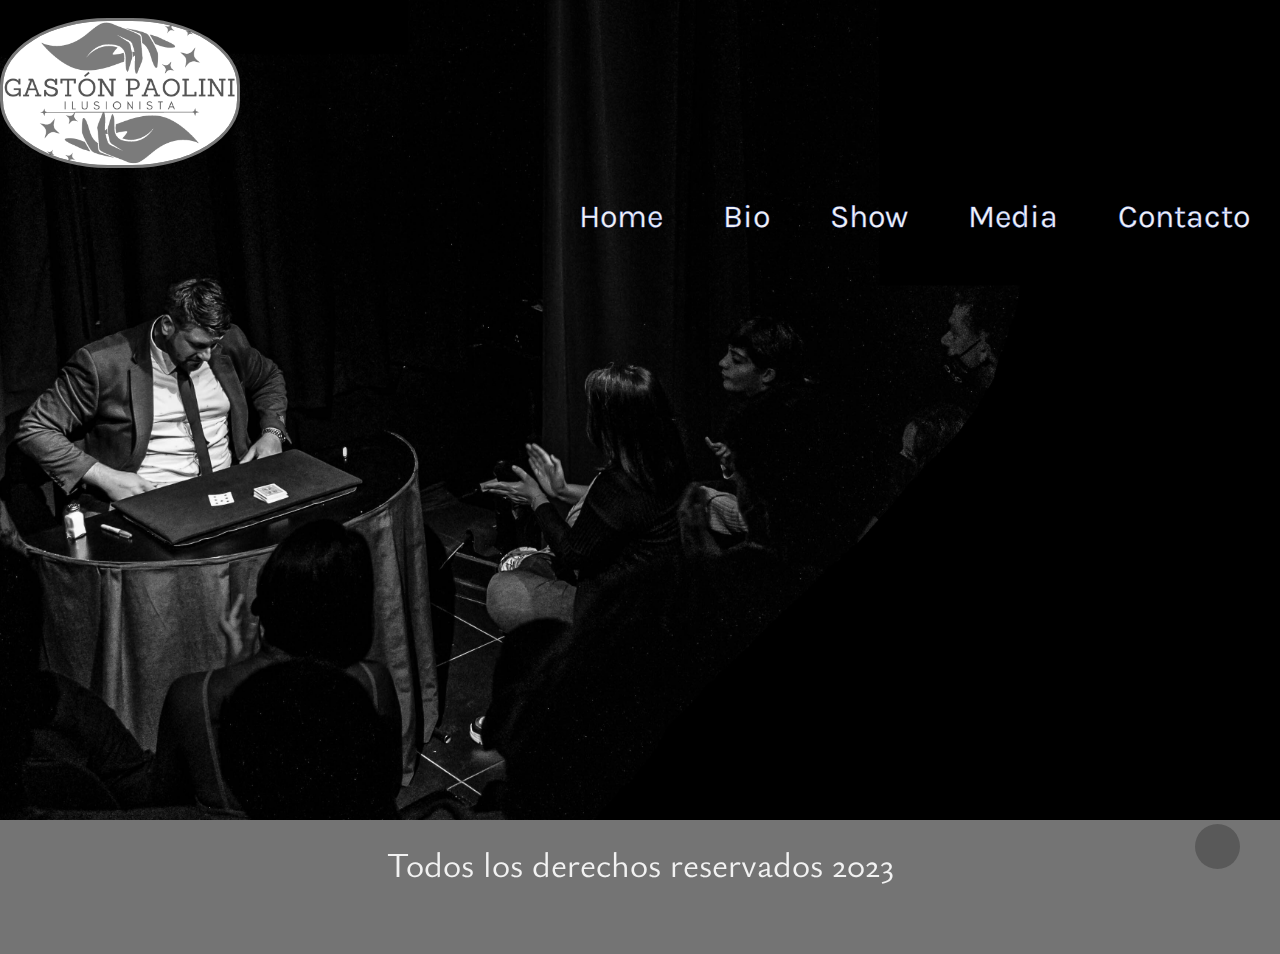
==== commit f654b894: "bio resuelto" ====
--- a/index.html
+++ b/index.html
@@ -56,13 +56,12 @@
                 <a href="https://www.instagram.com/gastonpaolini" id="instagram"><i
                         class="fa-brands fa-instagram"></i></a>
                 <a href="https://www.tiktok.com/@gastonpaolini" id="tiktok"><i class="fa-brands fa-tiktok"></i></a>
-                <a href="https://wa.me/1169472413" id="whatsapp"><i class="fa-brands fa-whatsapp"></i></a>
                 <a href="https://www.youtube.com/@gastonpaolini9803" id="youtube"><i
                         class="fa-brands fa-youtube"></i></a>
             </div>
         </div>
     </footer>
-    <a href="#" class="subir" type="submit"><i class="fa-regular fa-circle-up"></i></a>
+    <a href="https://wa.me/1169472413" id="whatsapp" class="subir animate__animated animate__bounceIn"><i class="fa-brands fa-whatsapp" type="submit" ></i></a>
 
     <script src="https://cdn.jsdelivr.net/npm/jquery@3.5.1/dist/jquery.slim.min.js"
         integrity="sha384-DfXdz2htPH0lsSSs5nCTpuj/zy4C+OGpamoFVy38MVBnE+IbbVYUew+OrCXaRkfj" crossorigin="anonymous">
--- a/estilos.css
+++ b/estilos.css
@@ -45,6 +45,18 @@
   justify-content: space-between;
   padding-right: 0px;
   margin: 0px;
+}
+
+.animate__animated {
+  animation-delay: 1s;
+}
+.animate__animated.animate__backInLeft {
+  animation-delay: 2s;
+  animation-duration: 3s;
+}
+.animate__animated.animate_backInRight {
+  animation-delay: 1s;
+  animation-duration: 3s;
 }
 
 #logo {
@@ -113,6 +125,11 @@
   color: #595959;
 }
 
+.animate__flip {
+  animation-delay: 2s;
+  animation-duration: 2.5s;
+}
+
 h1 {
   color: #f2f2f2;
   padding: 10px;
@@ -146,6 +163,11 @@
   font-family: "Poltawski Nowy", serif;
   text-align: center;
   background-color: rgba(255, 0, 0, 0.623);
+}
+
+.animate__flipInY {
+  animation-delay: 3s;
+  animation-duration: 4s;
 }
 
 .foto {
@@ -175,8 +197,16 @@
   grid-area: foto1;
 }
 
+.foto2 {
+  grid-area: foto2;
+}
+
+.foto3 {
+  grid-area: foto3;
+}
+
 .foto1:hover {
-  background: url(./Background/foto\ bio.jpg);
+  background: url(./Background/foto1.jpg);
   background-size: cover;
   background-position: center;
   grid-area: foto1;
@@ -186,12 +216,8 @@
   transition: all 0.9s;
 }
 
-.foto2 {
-  grid-area: foto2;
-}
-
 .foto2:hover {
-  background: url(./Background/foto\ bio2.jpg);
+  background: url(./Background/foto2.jpg);
   background-size: cover;
   background-position: center;
   grid-area: foto2;
@@ -201,24 +227,21 @@
   transition: all 0.9s;
 }
 
-.foto3 {
-  grid-area: foto3;
-}
-
 .foto3:hover {
-  background: url(./Background/foto\ bio3.jpg);
+  background: url(./Background/foto3.jpg);
   background-size: cover;
   background-position: center;
   grid-area: foto3;
   border-radius: 10px;
-  box-shadow: 0 0 15px white;
-  border: solid 3px white;
+  box-shadow: 0 0 15px #f2f2f2;
+  border: solid 3px #f2f2f2;
   transition: all 0.9s;
 }
 
 .act1:active {
   transform: rotate(180deg);
-  background-image: url(./Background/7corazon.png);
+  transform: scale(1.02);
+  background-image: url(./Background/act1.png);
   background-size: contain;
   background-repeat: no-repeat;
   box-shadow: none;
@@ -227,7 +250,8 @@
 
 .act2:active {
   transform: rotate(180deg);
-  background-image: url(./Background/4pica.png);
+  transform: scale(1.02);
+  background-image: url(./Background/act2.png);
   background-size: contain;
   background-repeat: no-repeat;
   box-shadow: none;
@@ -236,7 +260,8 @@
 
 .act3:active {
   transform: rotate(180deg);
-  background-image: url(./Background/5corazon.png);
+  transform: scale(1.02);
+  background-image: url(./Background/act3.png);
   background-size: contain;
   background-repeat: no-repeat;
   box-shadow: none;
@@ -570,6 +595,11 @@
   background-color: #1a1a1a;
 }
 
+input::-moz-placeholder {
+  color: #595959;
+  text-transform: capitalize;
+}
+
 input::placeholder {
   color: #595959;
   text-transform: capitalize;
@@ -652,7 +682,7 @@
   height: 45px;
   width: 45px;
   background-color: #595959;
-  border-radius: 40%;
+  border-radius: 50%;
   position: fixed;
   right: 10px;
   bottom: 1px;
@@ -664,9 +694,15 @@
   font-size: 30px;
 }
 
+.animate__bounceIn {
+  animation-delay: 5s;
+  animation-duration: 3s;
+}
+
 .subir:hover {
-  background-color: #f2f2f2;
+  background-color: #1BD741;
   text-decoration: none;
+  color: #f2f2f2;
 }
 
 @media only screen and (max-width: 768px) {
@@ -858,6 +894,4 @@
     line-height: 20px;
     font-size: 15px;
   }
-}
-
-/*# sourceMappingURL=estilos.css.map */
+}/*# sourceMappingURL=estilos.css.map */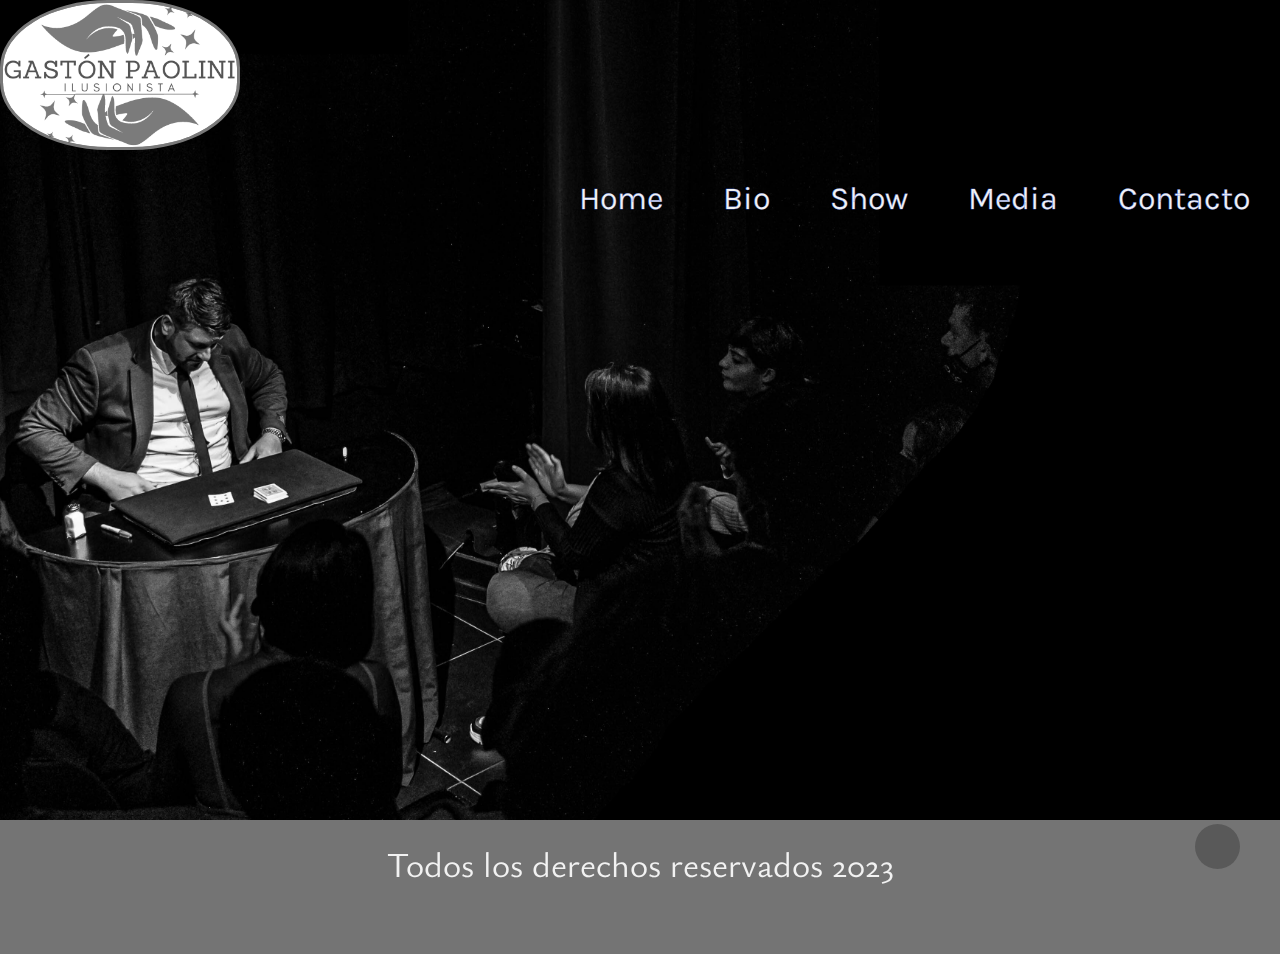
==== commit 90ca8c6e: "Proyecto final" ====
--- a/index.html
+++ b/index.html
@@ -6,6 +6,8 @@
     <meta charset="UTF-8">
     <meta http-equiv="X-UA-Compatible" content="IE=edge">
     <meta name="viewport" content="width=device-width, initial-scale=1.0">
+    <meta name="description" content="Disfruta de la magia participativa y emocionante de Gastón Paolini, un mago destacado que asegura el éxito de tu evento. Con su show de magia de cerca y de salón, Gastón combina sorprendentes trucos con su habilidad para involucrar a la audiencia, creando una experiencia única e inolvidable.">
+    <meta name="keywords" content="magia, mago, Gastón Paolini, evento, espectáculo, show, innovador, interactivo, de cerca, de salón, emocionante">
     <link rel="stylesheet" href="https://cdn.jsdelivr.net/npm/bootstrap@4.6.2/dist/css/bootstrap.min.css"
         integrity="sha384-xOolHFLEh07PJGoPkLv1IbcEPTNtaed2xpHsD9ESMhqIYd0nLMwNLD69Npy4HI+N" crossorigin="anonymous">
     <link rel="stylesheet" href="https://cdnjs.cloudflare.com/ajax/libs/animate.css/4.1.1/animate.min.css" />
@@ -21,13 +23,13 @@
     <section class="principal">
         <header>
             <nav class="navbar navbar-expand-md ">
-                >
+
                 <a class="navbar-brand" href="./index.html"><img src="./Imagenes logo-tarjetas/GP3.png" alt="logo magia"
                         id="logo" class="animate__animated animate__backInLeft"></a>
                 <button class="navbar-toggler" type="button" data-toggle="collapse" data-target="#collapsibleNavbar">
                     <i class="fa-solid fa-bars" id="menu"></i>
                 </button>
-                <div class="collapse navbar-collapse animate__animated animate__backInRight" id="collapsibleNavbar">
+                <div class="collapse navbar-collapse animate__animated animate__backInDown" id="collapsibleNavbar">
                     <ul class="navbar-nav">
                         <li class="nav-item">
                             <a class="nav-link" href="./index.html">Home</a>
--- a/estilos.css
+++ b/estilos.css
@@ -54,7 +54,7 @@
   animation-delay: 2s;
   animation-duration: 3s;
 }
-.animate__animated.animate_backInRight {
+.animate__animated.animate_animate__backInDown {
   animation-delay: 1s;
   animation-duration: 3s;
 }
@@ -596,12 +596,12 @@
 }
 
 input::-moz-placeholder {
-  color: #595959;
+  color: #f2f2f2;
   text-transform: capitalize;
 }
 
 input::placeholder {
-  color: #595959;
+  color: #f2f2f2;
   text-transform: capitalize;
 }
 
@@ -711,6 +711,13 @@
     display: flex;
     align-items: start;
     justify-content: space-around;
+  }
+  .animate__animated {
+    animation-delay: 0s;
+  }
+  .animate__animated .animate__backInLeft {
+    animation-delay: 0s;
+    animation-duration: 1s;
   }
   .navbar-nav {
     display: inline;
